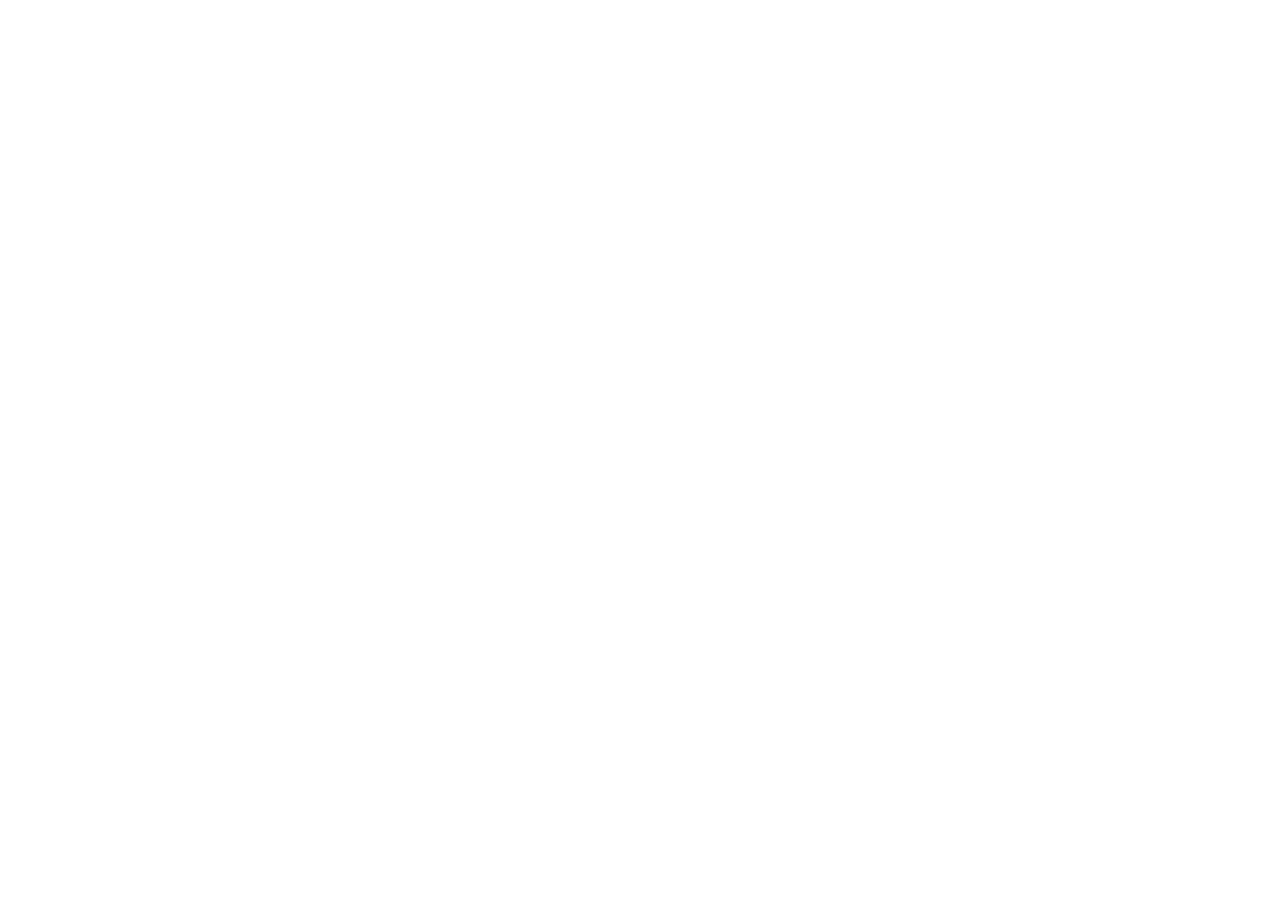
==== index.html @ eab346db "Add files via upload" ====
<!DOCTYPE html>
<html lang="en">
<head>
    <meta charset="UTF-8">
    <meta http-equiv="X-UA-Compatible" content="IE=edge">
    <meta name="viewport" content="width=device-width, initial-scale=1.0">
    <title>Document</title>
</head>

<link rel="stylesheet" href="./Lab01.css">

<body>
    
</body>
</html>
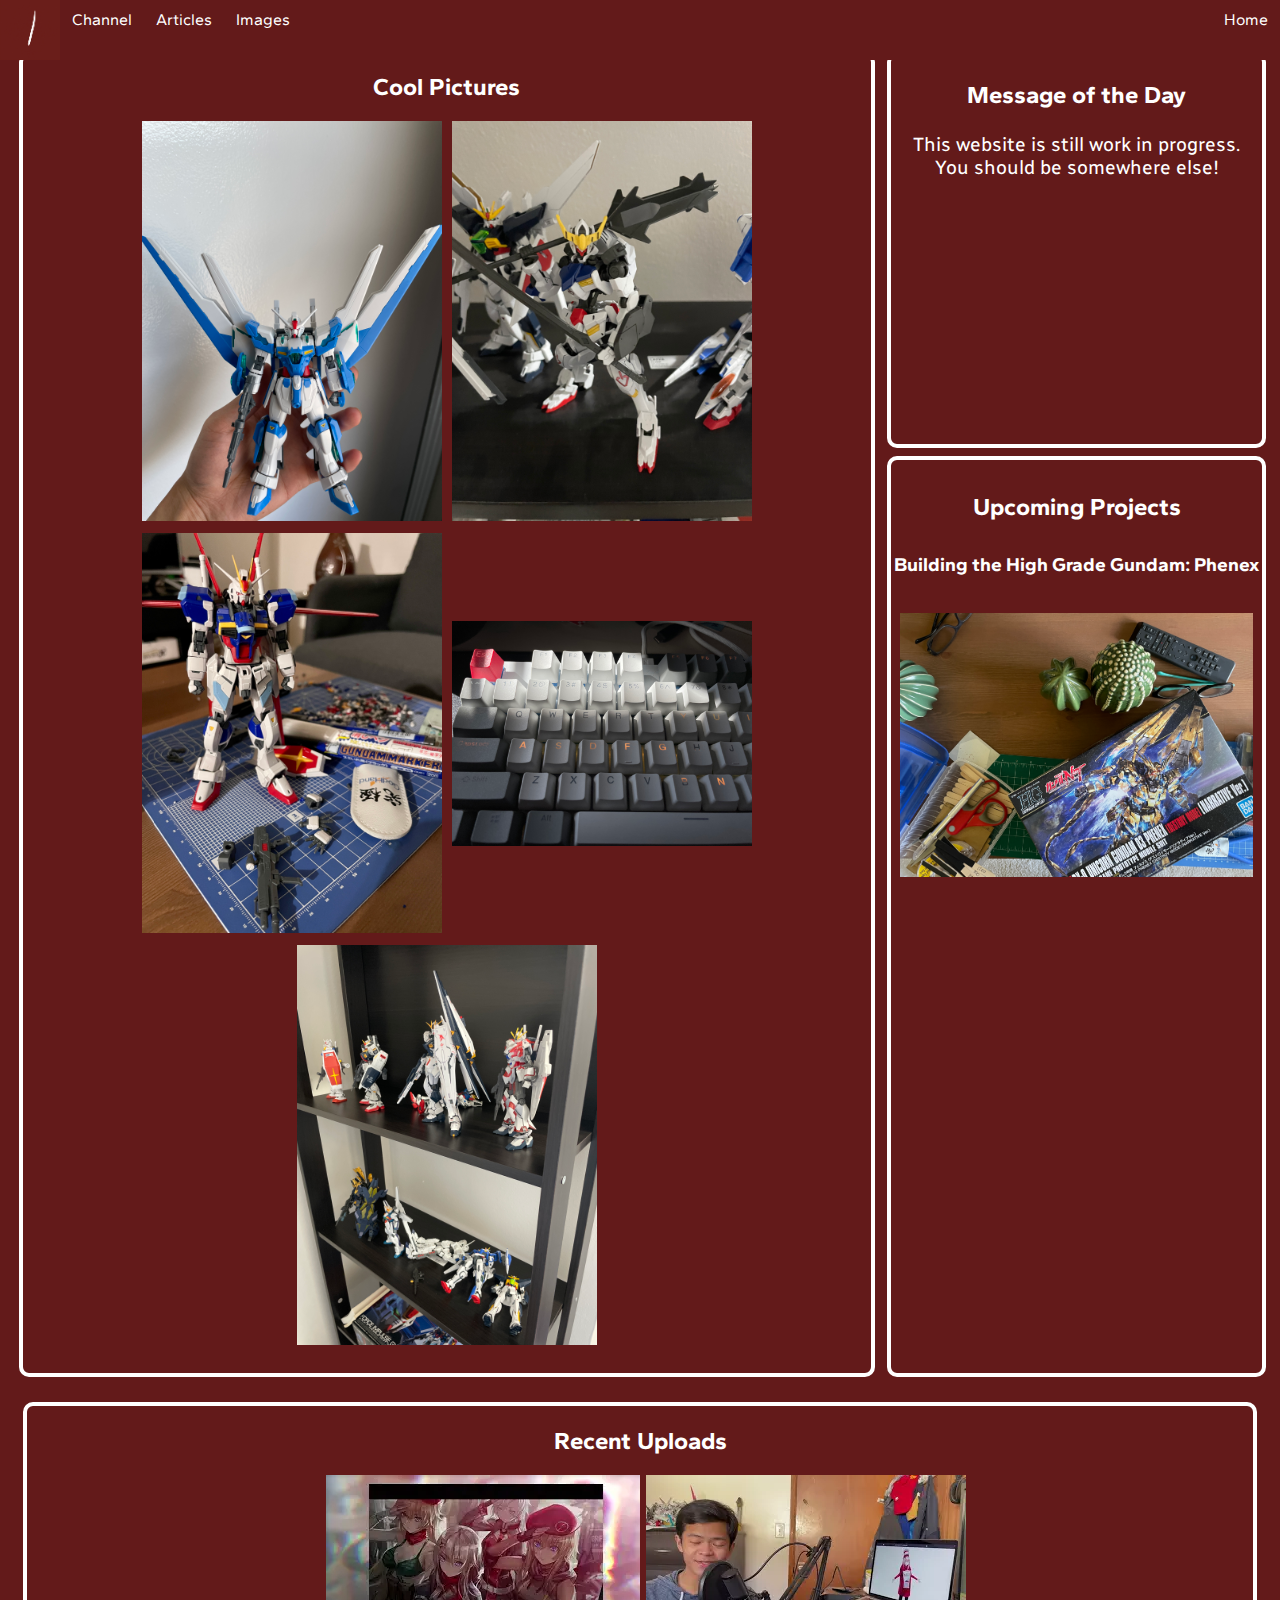
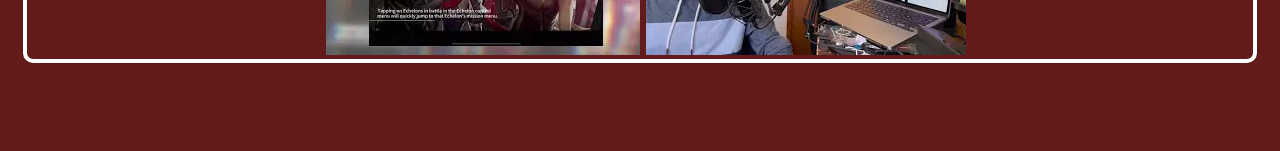
==== commit a35104a0: "Add files via upload" ====
--- a/index.html
+++ b/index.html
@@ -4,12 +4,128 @@
     <meta charset="UTF-8">
     <meta http-equiv="X-UA-Compatible" content="IE=edge">
     <meta name="viewport" content="width=device-width, initial-scale=1.0">
-    <title>Document</title>
+    <title>RelayCanada</title>
 </head>
 
 <link rel="stylesheet" href="./Lab01.css">
 
 <body>
-    
+
+    <nav id="menu">
+
+        <ul>
+            <a href="https://www.youtube.com/watch?v=k8u4SWlwZdU" >
+                <img src="../images/631a1a_Animation_AdobeExpress.gif" 
+                alt="Logo" id ="logo">
+            </a>
+
+            <li><a href="https://www.youtube.com/channel/UCLbG2IxAlPkG2s2eT1he4_g">Channel</a></li>
+            <li><a href="./articles.html">Articles</a></li>
+            <li><a href="./images.html">Images</a></li>
+            <li id="home"><a href="#">Home</a></li>
+        </ul>
+    </nav>
+
+    <div>
+        
+        <nav id="top">
+        
+        </nav>
+
+        <!--HEADER-->
+        <header>
+            RelayCanada: Lab 01
+        </header>
+
+        <!--IMAGE-->
+        <aside id="IMAGE">
+            <h1>Cool Pictures</h1>
+            
+            <div id= "images">
+                <a href= "./Articles/artemis.html">
+                    <img src="./images/Artemis.JPG" 
+                    alt="Gundam Artemis"
+                    class="Images">
+                </a>
+
+                <a href= "./Articles/barbatos.html">
+                    <img src="./images/Barbatos.JPG" 
+                    alt="Gundam Barbatos"
+                    class="Images">
+                </a>
+
+                <a href= "./Articles/impulse.html">
+                    <img src="./images/Force_Impulse.jpg" 
+                    alt="Gundam Force Impulse"
+                    class="Images">
+                </a>
+
+                <a href= "./Articles/keyboard.html">
+                    <img src="./images/Keyboard.JPG" 
+                    alt="Clean Keyboard"
+                    class="Images">
+                </a>
+
+                <a href= "./Articles/shelf.html">
+                    <img src="./images/Shelf.JPG" 
+                    alt="Shelf"
+                    class="Images">
+                </a>
+            </div>
+        
+        </aside>
+
+        <!--RECENT UPLOADS-->
+        <section id="RECENT">
+            <h2>Recent Uploads</h2>
+
+            <div id ="thumbnails">
+                <a href="https://youtu.be/tU0cHpa87Vs" >
+                    <img src="./images/Frontline.webp" 
+                    alt="Girl's Frontline: The Best Gacha Game"
+                    class="RecentThumbnail">
+                </a>
+
+                <a href="https://youtu.be/k8u4SWlwZdU" >
+                    <img src="./images/Isekai.webp" 
+                    alt="Revisiting Why Should You Not Want to Be Isekai'd"
+                    class="RecentThumbnail">
+                </a>
+
+            </div>
+            
+        </section>
+
+        <!--MESSAGE OF THE DAY-->
+        <aside id= "MESSAGE">
+            <h3>Message of the Day</h3>
+            <p id="message">
+                This website is still work in progress. You should be somewhere else!
+            </p>
+
+        </aside>
+
+        <!--PROJECT THUMBNAILS-->
+        <section id="PROJECT">
+            <h4>Upcoming Projects</h4>
+            <h5>Building the High Grade Gundam: Phenex</h5>
+
+            <a href= "./Articles/phenex.html" id="project">
+                <img src="./images/Phenex.jpg" 
+                alt="Phenex"
+                id="projectThumbnail">
+            </a>
+
+        </section>
+
+        <nav id="bottom">
+        
+        </nav>
+
+        
+
+    </div>  
 </body>
-</html>+</html>
+
+<!--https://thor.cnt.sast.ca/~jlimin10/gundamUC/cmpe2000/labs/Lab01/index.html-->--- a/Lab01.css
+++ b/Lab01.css
@@ -0,0 +1,385 @@
+@import url('https://fonts.googleapis.com/css2?family=Poppins:wght@100;200;300;400;500&display=swap');
+/* font-family: 'Poppins', sans-serif; */
+@import url('https://fonts.googleapis.com/css2?family=Jost:wght@100;200;300;400;500;600;700&display=swap');
+/* font-family: 'Jost', sans-serif; */
+@import url('https://fonts.googleapis.com/css2?family=Gantari:wght@100;200;300;400;500&family=Jost:wght@100;200;300;400;500;600;700&display=swap');
+/* font-family: 'Gantari', sans-serif; */
+@import url('https://fonts.googleapis.com/css2?family=Radio+Canada:wght@300;400&display=swap');
+/* font-family: 'Radio Canada', sans-serif; */
+
+/*
+    #631A1A
+    #FFFFFF
+    #FC4242
+    #7D4646
+    #B02E2E
+ */
+
+* {
+    background-color: #631a1a;
+    color: white;
+}
+
+/* TOP SPACING */
+#top {
+    margin-top: 12%;
+}
+
+
+body {
+    display: grid;
+    margin-left: auto;
+    margin-right: auto;
+}
+
+h1, h2, h3, h4 {
+    text-align: center;
+    font-family: 'Gantari', sans-serif, monospace;
+    font-size: x-large;
+    text-shadow: solid black 5px;
+}
+
+header {
+    display: block;
+
+    list-style-type: none;
+    margin: 0;
+    padding: 0;
+    overflow: hidden;
+    position: fixed;
+    top: 0;
+    width: 60%;
+    float: right;
+
+    text-align: center;
+    font-family: 'Poppins', sans-serif, monospace;
+    font-size: x-large;
+    padding-top: 1%;
+    padding-bottom: 1%;
+    padding-left: 5%;
+    padding-right: 5%;
+    border: 4px solid white;
+    border-radius: 10px;
+}
+
+aside {
+    border: 4px solid white;
+    border-radius: 10px;
+    margin-top: 2%;
+}
+
+.Images {
+    width: 120px;
+    padding-left: 5px;
+    padding-right: 5px;
+    padding-top: 4px;
+    padding-bottom: 4px;
+}
+
+#images {
+    justify-content: center;
+    align-items: center;
+    padding-bottom: 20px;
+    display: flex;
+    flex-wrap: wrap;
+}
+
+#images a:hover {
+    filter:brightness(125%);
+}
+
+section {
+    margin-top: 2%;
+    border: 4px solid white;
+    border-radius: 10px;
+}
+
+h1, h2, h3, h4 {
+    text-align: center;
+    font-family: 'Gantari', sans-serif, monospace;
+    font-size: x-large;
+    text-shadow: solid black 5px;
+}
+
+h5 {
+    text-align: center;
+    font-family: 'Gantari', sans-serif, monospace;
+    font-size: larger;
+    text-shadow: solid black;
+}
+
+.RecentThumbnail {
+    margin-left: auto;
+    margin-right: auto;
+}
+
+#message{
+    text-shadow: black 2px;
+    font-family: 'Radio Canada', sans-serif, monospace;
+    text-align: center;
+}
+
+#thumbnails {
+    display: flex;
+    flex-wrap: wrap;
+    justify-content: center;
+    align-items: center;
+}
+
+#thumbnails a:hover {
+    filter: brightness(125 %);
+}
+
+#project {
+    text-align: center;
+    justify-content: center;
+    align-items: center;
+}
+
+#projectThumbnail {
+    padding: 5px;
+    display: block;
+    text-align: center;
+    justify-content: center;
+    align-items: center;
+    margin-left: auto;
+    margin-right: auto;
+    width: 95%;
+}
+
+#projectThumbnail a:hover {
+    filter: brightness(125%);
+}
+
+
+/* NAVIGATION BAR */
+
+ul {
+    list-style-type: none;
+    margin: 0;
+    margin-bottom: 10px;
+    padding: 0;
+    overflow: hidden;
+    position: fixed;
+    bottom: 0;
+    width: 100%;
+}
+  
+li {
+    float: left;
+    font-family: 'Gantari', sans-serif;
+    font-size: 100%;
+}
+
+#home {
+    float: right;
+}
+
+#logo {
+    width: 10%;
+    align-items: center;
+    justify-self: start;
+
+    float: left;
+}
+  
+li a {
+    display: block;
+    color: white;
+    text-align: center;
+    padding: 10px 12px;
+    text-decoration: none;
+}
+
+li a:hover {
+    background-color: #B02E2E;
+    color: #FFFFFF;
+}
+
+li a:active {
+    background-color: #7D4646;
+    color: #FC4242;
+}
+
+
+/* BOTTOM SPACING */
+#bottom {
+    margin-top: 80px;
+}
+
+
+/* ARTICLE UNIQUE SETTINGS */
+#IndividualImage {
+    float: left;
+    padding-left: 2%;
+    padding-right: 2%;
+    width: 50%;
+    justify-self: center;
+}
+
+p {
+    margin-left: 1%;
+    margin-right: 1%;
+    padding-left: 1%;
+    padding-right: 1%;
+    font-family: 'Jost', sans-serif, monospace;
+    font-size: larger;
+}
+
+a:hover {
+    color: #B02E2E;
+}
+
+/* SCROLL BAR*/
+::-webkit-scrollbar {
+    width: 10px;
+}
+
+::-webkit-scrollbar-track {
+    background: #FFFFFF;
+}
+  
+::-webkit-scrollbar-thumb {
+    background: #B02E2E;
+}
+  
+::-webkit-scrollbar-thumb:hover {
+    background: #FC4242;
+}
+
+
+
+@media screen and (min-width:700px) {
+    body {
+        margin-left: 0;
+        margin-right: 0;
+    }
+
+    aside {
+        margin-top: 0;
+    }
+
+    div {
+        display: grid;
+        grid-template-columns: auto auto auto;
+        grid-template-rows: auto auto auto auto auto auto;
+        margin-right: 10px;
+        margin-left: 10px;
+    }
+
+    /*GRIDS*/
+    #top {
+        grid-column: 1/4;
+        grid-row: 1/2;
+    }
+
+    #IMAGE {
+        grid-row: 2/5;
+        grid-column: 1/3;
+        margin-left: 1%;
+        margin-right: 1%;
+    }
+
+    #RECENT {
+        grid-row: 5/6;
+        grid-column: 1/4;
+        margin-left: 1%;
+        margin-right: 1%;
+    }
+
+    #MESSAGE {
+        grid-row: 2/3;
+        grid-column: 3/4;
+        margin-left: 1%;
+        margin-right: 1%;
+    }
+
+    #PROJECT {
+        grid-column: 3/4;
+        grid-row: 3/5;
+        margin-left: 1%;
+        margin-right: 1%;
+    }
+
+    #bottom {
+        grid-column: 1/4;
+        grid-row: 6/7;
+    }
+
+    .Images {
+        display: inline-block;
+        width: 300px;
+        padding-left: 5px;
+        padding-right: 5px;
+        padding-top: 4px;
+        padding-bottom: 4px;
+    }
+
+    #thumbnails {
+        justify-content: center;
+        align-items: center;
+        display: flex;
+        flex-wrap: wrap;
+    }
+
+    .RecentThumbnail {
+        padding-left: 2%;
+        padding-right: 2%;
+    }
+
+    header {
+        display: none;
+    }
+
+    #top {
+        margin-top: 3.5%;
+    }
+
+    ul {
+        list-style-type: none;
+        margin: 0;
+        margin-bottom: 10px;
+        padding: 0;
+        overflow: hidden;
+        position: fixed;
+        top: 0;
+        width: 100%;
+        height: 60px;
+    }
+      
+    li {
+        float: left;
+        font-family: 'Gantari', sans-serif;
+        font-size: 100%;
+    }
+    
+    #home {
+        float: right;
+    }
+    
+    #logo {
+        height: 60px;
+        width: 60px;
+        align-items: center;
+        justify-self: start;
+    
+        float: left;
+    }
+      
+    li a {
+        display: block;
+        color: white;
+        text-align: center;
+        padding: 10px 12px;
+        text-decoration: none;
+    }
+    
+    li a:hover {
+        background-color: #B02E2E;
+    }
+
+    #bottom {
+        margin-top: 80px;
+    }
+
+}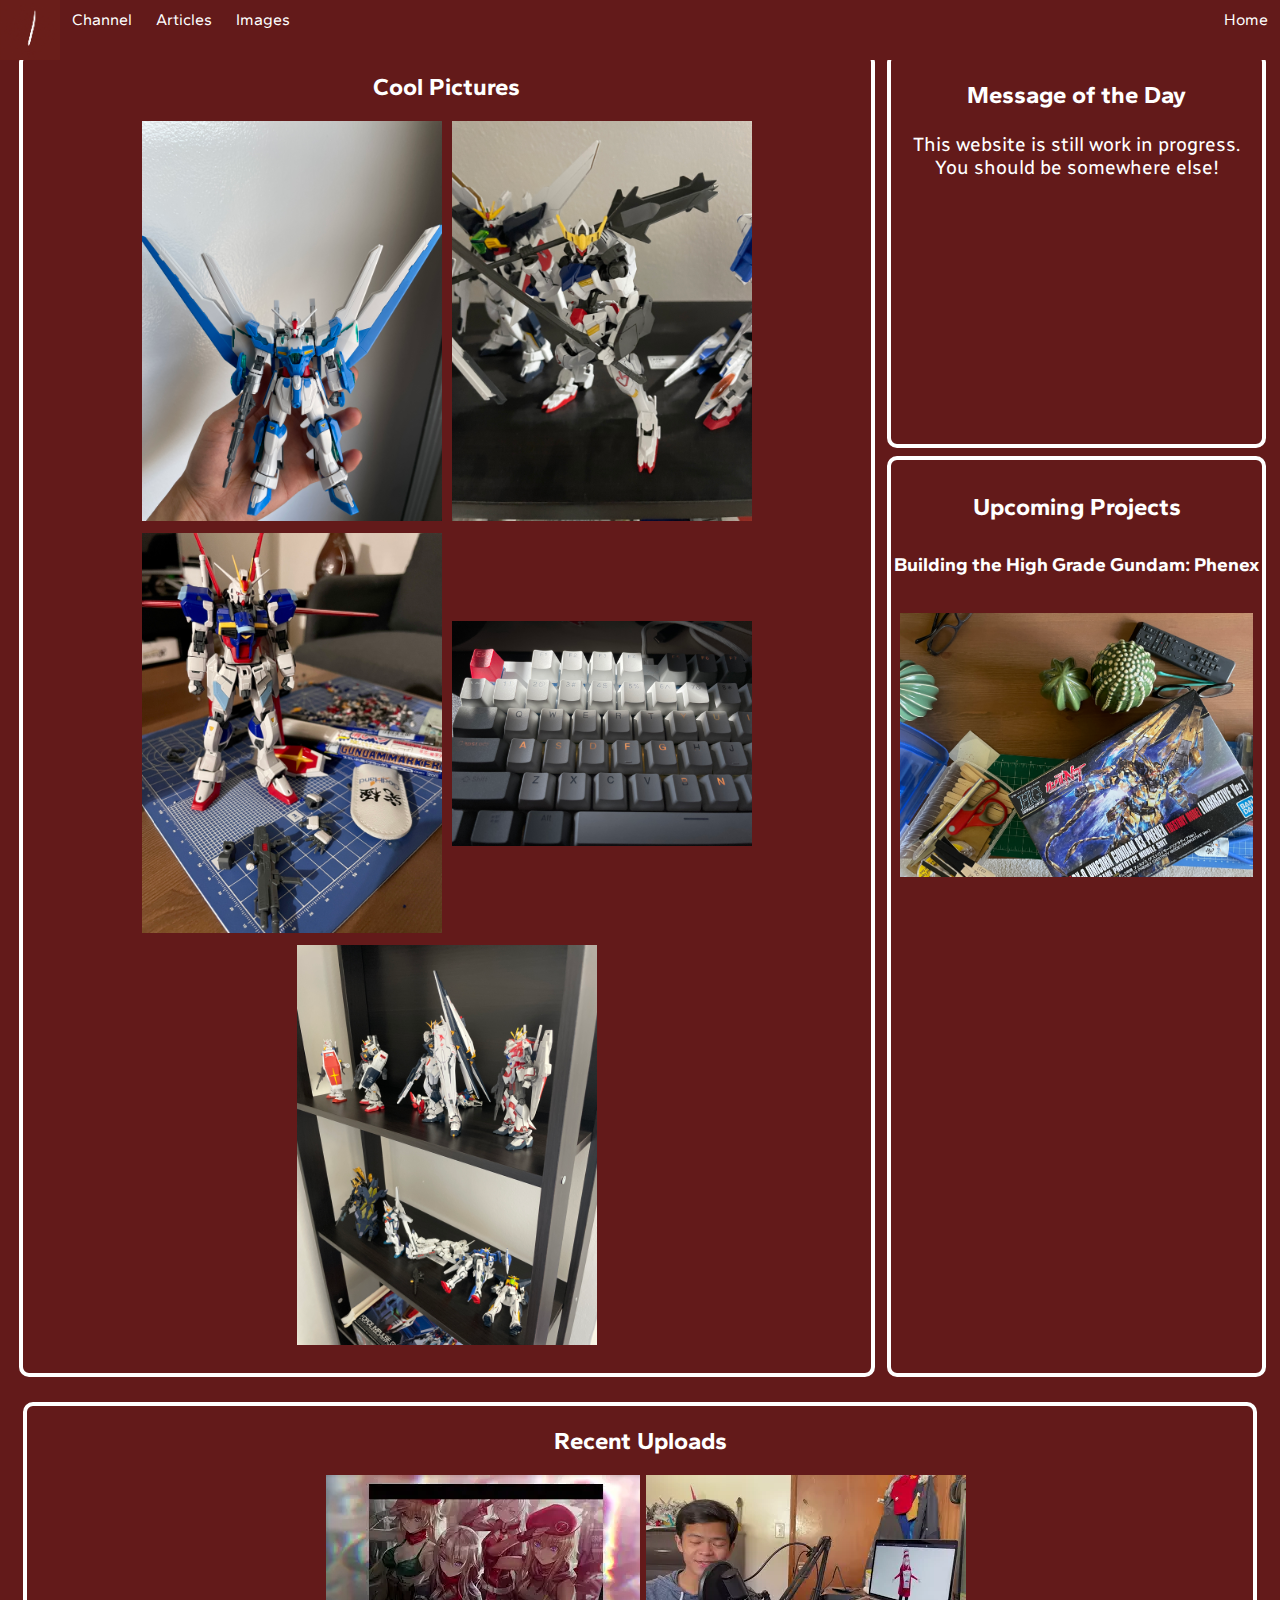
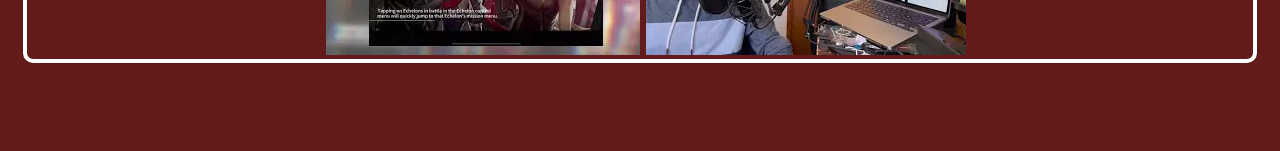
==== commit 8079f3a1: "Update index.html" ====
--- a/index.html
+++ b/index.html
@@ -127,5 +127,3 @@
     </div>  
 </body>
 </html>
-
-<!--https://thor.cnt.sast.ca/~jlimin10/gundamUC/cmpe2000/labs/Lab01/index.html-->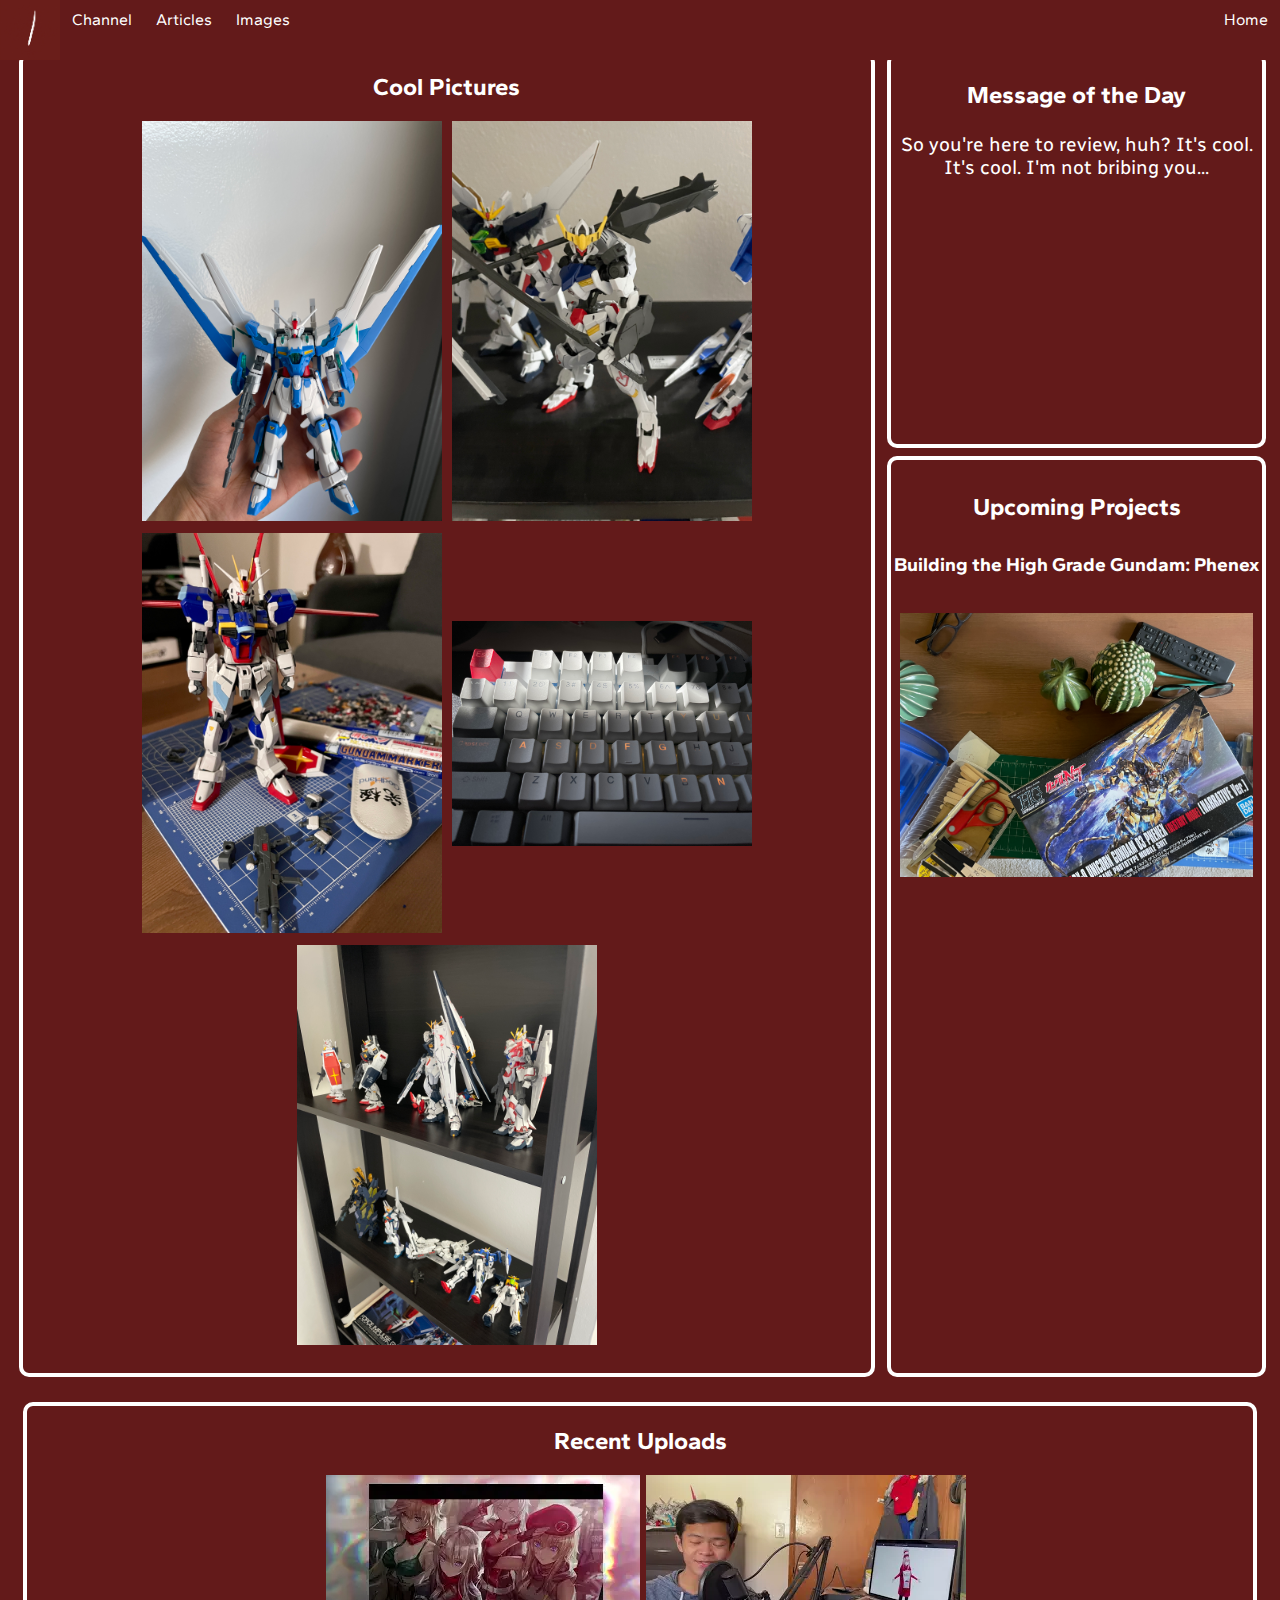
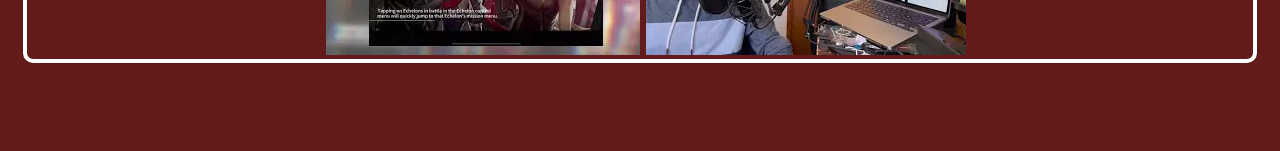
==== commit 6679dd47: "Add files via upload" ====
--- a/index.html
+++ b/index.html
@@ -100,7 +100,7 @@
         <aside id= "MESSAGE">
             <h3>Message of the Day</h3>
             <p id="message">
-                This website is still work in progress. You should be somewhere else!
+                So you're here to review, huh? It's cool. It's cool. I'm not bribing you...
             </p>
 
         </aside>
@@ -126,4 +126,4 @@
 
     </div>  
 </body>
-</html>
+</html>